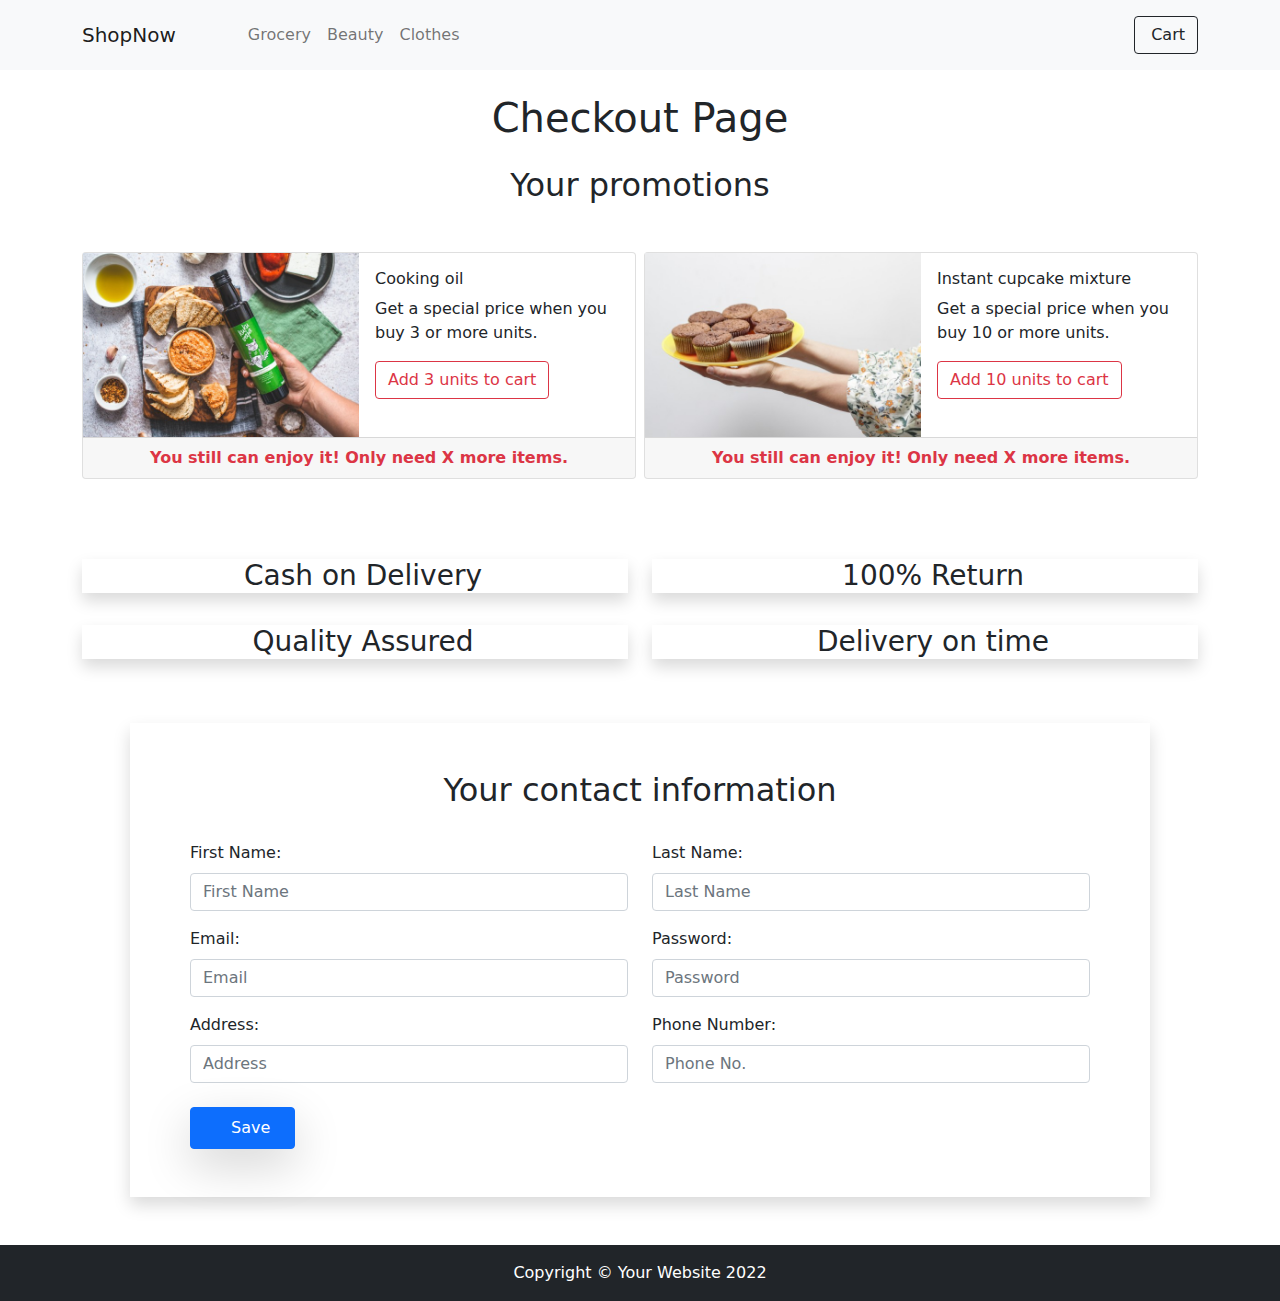
==== checkout.html @ 1c73ef86 ""Sprint Solution"" ====
<!DOCTYPE html>
<html lang="en">

<head>
	<meta charset="utf-8" />
	<meta name="viewport" content="width=device-width, initial-scale=1, shrink-to-fit=no" />
	<meta name="description" content="" />
	<meta name="author" content="" />
	<title>Checkout</title>

	<!-- Favicon-->
	<link rel="icon" type="image/x-icon" href="images/favicon.ico" />
	
	<!-- Bootstrap icons-->
	<link rel="stylesheet" href="https://use.fontawesome.com/releases/v5.8.1/css/all.css" 
	integrity="sha384-50oBUHEmvpQ+1lW4y57PTFmhCaXp0ML5d60M1M7uH2+nqUivzIebhndOJK28anvf" crossorigin="anonymous">
	
	<!-- Bootstrap CSS Customized & Purged-->
	<link href="css/styles.css" rel="stylesheet" >
</head>

<body onload="recoverCart()">
	
	<!-- Navigation-->
	<nav class="navbar py-3 py-lg-0 navbar-light bg-light navbar-expand-lg" id="navbar-example2">
		<div class="container d-flex">
			<a class="navbar-brand" onclick="javascript:goToNextPage();window.location='index.html'">ShopNow</a>
			<div class="d-flex flex-row order-lg-last align-items-center">
				<button type="button" class="navbar-toggler order-last collapsed" data-bs-toggle="collapse"
				data-bs-target="#navbar" aria-expanded="false" aria-controls="navbar">
					<span class="navbar-toggler-icon"></span>
				</button>
				<ul class="navbar-nav me-3 me-lg-0 d-flex flex-row align-items-center">
					<li class="dropdown search-dropdown nav-item py-lg-3">
						<a href="javascript:void(0)" class="btn btn-outline-dark flex-center" type="button" data-bs-toggle="modal"
						data-bs-target="#cartModal" onclick="open_modal()" data-bs-auto-close="outside">
							<i class="fas fa-shopping-cart me-1"></i> Cart <span class="badge bg-dark text-white ms-1 rounded-pill"	id="count_product">0</span>
						</a>
					</li>
				</ul>
			</div>
			<div id="navbar" class="navbar-collapse collapse">
				<ul class="navbar-nav me-auto mb-4 mb-lg-0 ms-lg-5">
					<li class="nav-item">
						<a class="nav-link" onclick="javascript:goToNextPage();window.location='index.html#grocery'"><i class="fas fa-shopping-basket"></i> Grocery</a>
					</li>
					<li class="nav-item">
						<a class="nav-link" onclick="javascript:goToNextPage();window.location='index.html#beauty'"><i class="fas fa-heart"></i> Beauty</a>
					</li>
					<li class="nav-item">
						<a class="nav-link" onclick="javascript:goToNextPage();window.location='index.html#clothes'"><i class="fas fa-tshirt"></i> Clothes</a>
					</li>
				</ul>
			</div>
		</div>
	</nav>
	<!-- Content -->
	<main class="container">
		<h1 class="text-center head m-4">Checkout Page</h1>
		<!-- Promos Last Call -->
		<div>
			<h2 class="text-center mb-5">Your promotions</h2>
			<div class="row row-cols-1 row-cols-md-2 justify-content-around g-2">
				<div class="col mb-5">
					<div class="card mb-3" >
  						<div class="row g-0">
    						<div class="col-lg-6">
      							<img src="images/oil-offer.jpg" class="img-fluid" alt="Oil offer">
    						</div>
    						<div class="col-lg-6">
      							<div class="card-body">
        							<h6 class="card-title">Cooking oil</h6>
									<p class="card-text">Get a special price when you buy 3 or more units.</p>
									<div class="text-center">			
										<button type="button" onclick="promoLastCall(1)" class="btn btn-outline-danger d-block" id="btnPromoOil">Add 3 units to cart</button>
									</div>
						    	</div>
    						</div>
							<div class="card-footer text-center fw-bold">
    					    	<span class="text-danger" id="txtPromoOil">You still can enjoy it! Only need X more items.</span>
      						</div>
  						</div>
					</div>
				</div>		
				<div class="col mb-5">
					<div class="card mb-3">
  						<div class="row g-0">
    						<div class="col-lg-6">
      							<img src="images/cupcake-offer.jpg" class="img-fluid" alt="Cupcake mixture offer">
    						</div>
							<div class="col-lg-6">
								<div class="card-body">
									<h6 class="card-title">Instant cupcake mixture</h6>
									<p class="text-dark">Get a special price when you buy 10 or more units.</p>
									<div class="text-center">			
										<button type="button" onclick="promoLastCall(3, unitsToPromo)" class="btn btn-outline-danger d-block" id="btnPromoCupcake">Add 10 units to cart</button>
									</div>
								</div>
							</div>
							<div class="card-footer text-center fw-bold">
    					    	<span class="text-danger " id="txtPromoCupcake">You still can enjoy it! Only need X more items.</span>
      						</div>
						</div>	
  					</div>
				</div>
			</div>
		</div>
		<!-- Services info -->
		<div class="row mr-0">
			<div class="col-sm-6">
				<h3 class="my-3 bord shadow text-center"><i class="fas fa-dollar-sign p-2"></i>Cash on Delivery</h3>
			</div>
			<div class="col-sm-6 ">
				<h3 class="my-3 bord shadow text-center"><i class="fas fa-arrows-alt-h p-2"></i>100% Return</h3>
			</div>
		</div>
		<div class="row mr-0">
			<div class="col-sm-6">
				<h3 class="my-3 bord shadow text-center"><i class="far fa-thumbs-up p-2"></i>Quality Assured</h3>
			</div>
			<div class="col-sm-6 ">
				<h3 class="my-3 bord shadow text-center"><i class="fas fa-stopwatch p-2"></i>Delivery on time</h3>
			</div>
		</div>
		<!-- Contact information form -->
		<form class="form" novalidate>
			<div class="row bord p-5 p-md-5 shadow m-0 m-md-5">
				<h2 class="text-center mb-3">Your contact information</h2>
				<div class="col-sm-6">
					<div class="mt-3">
						<label for="fName" class="form-label">First Name:</label>
						<input id="fName" class="form-control ml-3" type="text" placeholder="First Name" />
						<div id="errorName" class="invalid-feedback d-none">This field is required and must have, at least, 3 characters.
						</div>
					</div>
					<div class="mt-3 ">
						<label for="fEmail" class="form-label">Email:</label>
						<input id="fEmail" class="form-control ml-3" type="email" placeholder="Email" minlength="3" />
						<div id="errorEmail" class="invalid-feedback d-none">This field is required and must contain an '@' and have, at least, 3 characters.</div>
					</div>
					<div class="mt-3 ">
						<label for="fAddress" class="form-label">Address:</label>
						<input id="fAddress" class="form-control" type="text" placeholder="Address" minlength="3" />
						<div id="errorAddress" class="invalid-feedback d-none">This field is required and must have, at least, 3 characters.
						</div>
					</div>
				</div>
				<div class="col-sm-6">
					<div class="mt-3">
						<label for="fLastN" class="form-label">Last Name:</label>
						<input id="fLastN" class="form-control" type="text" placeholder="Last Name" minlength="3" />
						<div id="errorLastN" class="invalid-feedback d-none">This field is required and must have, at least, 3 characters.
						</div>
					</div>
					<div class="mt-3">
						<label for="fPassword" class="form-label">Password:</label>
						<input id="fPassword" class="form-control" title="(4-8 characters)" type="password" minlength="4" maxlength="8" placeholder="Password" autocomplete="off" />
						<div id="errorPassword" class="invalid-feedback d-none">Enter a correct password.</div>
					</div>
					<div class="mt-3">
						<label for="fPhone" class="form-label">Phone Number:</label>
						<input id="fPhone" class="form-control" type="number" placeholder="Phone No." />
						<div id="errorPhone" class="invalid-feedback d-none">Invalid phone number!! Must be 9 digits with no letters.</div>
					</div>
				</div>
				<div class="col-12 mt-4 final d-flex justify-content-between">
					<button id="btn" class="p-2 px-4 btn btn-primary shadow-lg" type="button" onclick="validate()">
						<i class="fas fa-cart-arrow-down p-2"></i>Save
					</button>
					<div class="d-flex">
						<h5 id="feedback" class="align-self-center text-success"></h5>
					</div>
				</div>
			</div>
		</form>
	</main>

	<!-- Footer-->
	<footer class="py-3 bg-dark">
		<div class="container">
			<p class="m-0 text-center text-white">Copyright &copy; Your Website 2022</p>
		</div>
	</footer>

	<!-- Cart modal -->
	<div class="modal fade" id="cartModal" tabindex="-1" aria-labelledby="exampleModalLabel" aria-hidden="true">
		<div class="modal-dialog modal-dialog-centered">
			<div class="modal-content">
				<div class="modal-header">
					<h5 class="modal-title" id="exampleModalLabel"><i class="fas fa-cart-arrow-down"></i> My Cart</h5>
					<button type="button" class="btn-close" data-bs-dismiss="modal" aria-label="Close"></button>
				</div>
				<div class="modal-body">
					<h3 class="text-center bill px-5">Shopping Cart</h3>
					<div id="cart-empty" class="d-block">
						<h6 class="text-center">
						<i class="far fa-frown"></i>
						Your cart is empty. </h6>
						<div class="text-center">Please go to shopping page and select your favorite products.<br>
							<button class="btn btn-primary m-3" data-bs-dismiss="modal" onclick="javascript:goToNextPage();window.location='index.html#categories'" aria-label="Close">Go shopping</button>
						</div>	
					</div>	
					<div id="cart-full" class="d-none">	 
						<table class="table h-100">
							<thead>
								<tr>
									<th scope="col">Product</th>
									<th scope="col">Price</th>
									<th scope="col">Qty.</th>
									<th scope="col p-x0"></th>
									<th scope="col">Total <small>(with discount)</small></th>
								</tr>
							</thead>
							<tbody id="cart_list">
							</tbody>
						</table>
						<div class="text-center fs-3">
							Total: $<span id="total_price">100</span>
						</div>
						<div class="text-center">
							<button class="btn btn-primary m-3" data-bs-dismiss="modal" onclick="javascript:goToNextPage();window.location='index.html#categories'" aria-label="Close">Continue shopping</button>
							<button data-bs-dismiss="modal" class="btn btn-primary m-3">Checkout</button>
						</div>
					</div>
				</div>
			</div>
		</div>
	</div>

	<!-- Bootstrap core JS-->
	<script src="https://cdn.jsdelivr.net/npm/bootstrap@5.0.2/dist/js/bootstrap.bundle.min.js"
		integrity="sha384-MrcW6ZMFYlzcLA8Nl+NtUVF0sA7MsXsP1UyJoMp4YLEuNSfAP+JcXn/tWtIaxVXM"
		crossorigin="anonymous"></script>

	<!-- Core theme JS-->
	<script src="js/products.js"></script>
	<script src="js/shop.js"></script> 
	<script src="js/checkout.js"></script>

</body>
</html>
---- css/styles.css ----
@charset "UTF-8";
/*!
* Start Bootstrap - Shop Homepage v5.0.4 (https://startbootstrap.com/template/shop-homepage)
* Copyright 2013-2021 Start Bootstrap
* Licensed under MIT (https://github.com/StartBootstrap/startbootstrap-shop-homepage/blob/master/LICENSE)
*/
/*!
 * Bootstrap v5.1.3 (https://getbootstrap.com/)
 * Copyright 2011-2021 The Bootstrap Authors
 * Copyright 2011-2021 Twitter, Inc.
 * Licensed under MIT (https://github.com/twbs/bootstrap/blob/main/LICENSE)
 */
:root {
  --bs-blue: #0d6efd;
  --bs-indigo: #6610f2;
  --bs-purple: #6f42c1;
  --bs-pink: #d63384;
  --bs-red: #dc3545;
  --bs-orange: #fd7e14;
  --bs-yellow: #ffc107;
  --bs-green: #198754;
  --bs-teal: #20c997;
  --bs-cyan: #0dcaf0;
  --bs-white: #fff;
  --bs-gray: #6c757d;
  --bs-gray-dark: #343a40;
  --bs-gray-100: #f8f9fa;
  --bs-gray-200: #e9ecef;
  --bs-gray-300: #dee2e6;
  --bs-gray-400: #ced4da;
  --bs-gray-500: #adb5bd;
  --bs-gray-600: #6c757d;
  --bs-gray-700: #495057;
  --bs-gray-800: #343a40;
  --bs-gray-900: #212529;
  --bs-primary: #0d6efd;
  --bs-secondary: #6c757d;
  --bs-success: #198754;
  --bs-info: #0dcaf0;
  --bs-warning: #ffc107;
  --bs-danger: #dc3545;
  --bs-light: #f8f9fa;
  --bs-dark: #212529;
  --bs-primary-rgb: 13, 110, 253;
  --bs-secondary-rgb: 108, 117, 125;
  --bs-success-rgb: 25, 135, 84;
  --bs-info-rgb: 13, 202, 240;
  --bs-warning-rgb: 255, 193, 7;
  --bs-danger-rgb: 220, 53, 69;
  --bs-light-rgb: 248, 249, 250;
  --bs-dark-rgb: 33, 37, 41;
  --bs-white-rgb: 255, 255, 255;
  --bs-black-rgb: 0, 0, 0;
  --bs-body-color-rgb: 33, 37, 41;
  --bs-body-bg-rgb: 255, 255, 255;
  --bs-font-sans-serif: system-ui, -apple-system, "Segoe UI", Roboto, "Helvetica Neue", Arial, "Noto Sans", "Liberation Sans", sans-serif, "Apple Color Emoji", "Segoe UI Emoji", "Segoe UI Symbol", "Noto Color Emoji";
  --bs-font-monospace: SFMono-Regular, Menlo, Monaco, Consolas, "Liberation Mono", "Courier New", monospace;
  --bs-gradient: linear-gradient(180deg, rgba(255, 255, 255, 0.15), rgba(255, 255, 255, 0));
  --bs-body-font-family: var(--bs-font-sans-serif);
  --bs-body-font-size: 1rem;
  --bs-body-font-weight: 400;
  --bs-body-line-height: 1.5;
  --bs-body-color: #212529;
  --bs-body-bg: #fff;
}

*,
*::before,
*::after {
  box-sizing: border-box;
}

@media (prefers-reduced-motion: no-preference) {
  :root {
    scroll-behavior: smooth;
  }
}

body {
  margin: 0;
  font-family: var(--bs-body-font-family);
  font-size: var(--bs-body-font-size);
  font-weight: var(--bs-body-font-weight);
  line-height: var(--bs-body-line-height);
  color: var(--bs-body-color);
  text-align: var(--bs-body-text-align);
  background-color: var(--bs-body-bg);
  -webkit-text-size-adjust: 100%;
  -webkit-tap-highlight-color: rgba(0, 0, 0, 0);
}

h6, .h6, h5, .h5, h4, .h4, h3, .h3, h2, .h2, h1, .h1 {
  margin-top: 0;
  margin-bottom: 0.5rem;
  font-weight: 500;
  line-height: 1.2;
}

h1, .h1 {
  font-size: calc(1.375rem + 1.5vw);
}
@media (min-width: 1200px) {
  h1, .h1 {
    font-size: 2.5rem;
  }
}

h2, .h2 {
  font-size: calc(1.325rem + 0.9vw);
}
@media (min-width: 1200px) {
  h2, .h2 {
    font-size: 2rem;
  }
}

h3, .h3 {
  font-size: calc(1.3rem + 0.6vw);
}
@media (min-width: 1200px) {
  h3, .h3 {
    font-size: 1.75rem;
  }
}

h4, .h4 {
  font-size: calc(1rem + 0.4vw);
}
@media (min-width: 1200px) {
  h4, .h4 {
    font-size: 1.5rem;
  }
}

h5, .h5 {
  font-size: 1.1rem;
}

@media (min-width: 1200px) {
  h5, .h5 {
    font-size: 1.25rem;
  }
}

h6, .h6 {
  font-size: 1rem;
}

p {
  margin-top: 0;
  margin-bottom: 1rem;
}

address {
  margin-bottom: 1rem;
  font-style: normal;
  line-height: inherit;
}


ul {
  padding-left: 2rem;
}


ul {
  margin-top: 0;
  margin-bottom: 1rem;
}


ul ul {
  margin-bottom: 0;
}

b {
  font-weight: bolder;
}

small, .small {
  font-size: 0.875em;
}

a {
  color: #0d6efd;
  text-decoration: underline;
}
a:hover {
  color: #0a58ca;
}

a:not([href]):not([class]), a:not([href]):not([class]):hover {
  color: inherit;
  text-decoration: none;
}


code {
  font-family: var(--bs-font-monospace);
  font-size: 1em;
  direction: ltr /* rtl:ignore */;
  unicode-bidi: bidi-override;
}

code {
  font-size: 0.875em;
  color: #d63384;
  word-wrap: break-word;
}
a > code {
  color: inherit;
}

img {
  vertical-align: middle;
}

table {
  caption-side: bottom;
  border-collapse: collapse;
}

th {
  text-align: inherit;
  text-align: -webkit-match-parent;
}

thead,
tbody,
tr,
td,
th {
  border-color: inherit;
  border-style: solid;
  border-width: 0;
}

label {
  display: inline-block;
}

button {
  border-radius: 0;
}

button:focus:not(:focus-visible) {
  outline: 0;
}

input,
button,
select {
  margin: 0;
  font-family: inherit;
  font-size: inherit;
  line-height: inherit;
}

button,
select {
  text-transform: none;
}

select {
  word-wrap: normal;
}
select:disabled {
  opacity: 1;
}

button,
[type=button] {
  -webkit-appearance: button;
}
button:not(:disabled),
[type=button]:not(:disabled) {
  cursor: pointer;
}

::-moz-focus-inner {
  padding: 0;
  border-style: none;
}

::-webkit-datetime-edit-fields-wrapper,
::-webkit-datetime-edit-text,
::-webkit-datetime-edit-minute,
::-webkit-datetime-edit-hour-field,
::-webkit-datetime-edit-day-field,
::-webkit-datetime-edit-month-field,
::-webkit-datetime-edit-year-field {
  padding: 0;
}

::-webkit-inner-spin-button {
  height: auto;
}

/* rtl:raw:
[type="tel"],
[type="url"],
[type="email"],
[type="number"] {
  direction: ltr;
}
*/
::-webkit-search-decoration {
  -webkit-appearance: none;
}

::-webkit-color-swatch-wrapper {
  padding: 0;
}

::-webkit-file-upload-button {
  font: inherit;
}

::file-selector-button {
  font: inherit;
}

::-webkit-file-upload-button {
  font: inherit;
  -webkit-appearance: button;
}

.lead {
  font-size: 1.25rem;
  font-weight: 300;
}

.display-3 {
  font-size: calc(1.2rem + 1.5vw);
  font-weight: 300;
  line-height: 1.2;
}

@media (min-width: 576px) {
  .display-3 {
    font-size: calc(1.5rem + 1.8vw);
  }
}

@media (min-width: 1200px) {
  .display-3 {
    font-size: 4rem;
  }
}

.display-4 {
  font-size: calc(1rem + 1.5vw);
  font-weight: 300;
  line-height: 1;
}

@media (min-width: 576px) {
  .display-4 {
    font-size: calc(1.475rem + 2vw);
  }
}

@media (min-width: 1200px) {
  .display-4 {
    font-size: 3.5rem;
  }
}

.img-fluid {
  max-width: 100%;
  height: auto;
}

.container {
  width: 100%;
  padding-right: var(--bs-gutter-x, 0.75rem);
  padding-left: var(--bs-gutter-x, 0.75rem);
  margin-right: auto;
  margin-left: auto;
}

@media (min-width: 576px) {
   .container {
    max-width: 540px;
  }
}
@media (min-width: 768px) {
   .container {
    max-width: 720px;
  }
}
@media (min-width: 992px) {
   .container {
    max-width: 960px;
  }
}
@media (min-width: 1200px) {
   .container {
    max-width: 1140px;
  }
}
@media (min-width: 1400px) {
   .container {
    max-width: 1320px;
  }
}
.row {
  --bs-gutter-x: 1.5rem;
  --bs-gutter-y: 0;
  display: flex;
  flex-wrap: wrap;
  margin-top: calc(-1 * var(--bs-gutter-y));
  margin-right: calc(-0.5 * var(--bs-gutter-x));
  margin-left: calc(-0.5 * var(--bs-gutter-x));
}
.row > * {
  flex-shrink: 0;
  width: 100%;
  max-width: 100%;
  padding-right: calc(var(--bs-gutter-x) * 0.5);
  padding-left: calc(var(--bs-gutter-x) * 0.5);
  margin-top: var(--bs-gutter-y);
}

.col {
  flex: 1 0 0%;
}

.row-cols-1 > * {
  flex: 0 0 auto;
  width: 100%;
}

.row-cols-2 > * {
  flex: 0 0 auto;
  width: 50%;
}

.row-cols-5 > * {
  flex: 0 0 auto;
  width: 20%;
}

.row-cols-md-5 > * {
    flex: 0 0 auto;
    width: 20%;
}

.col-12 {
  flex: 0 0 auto;
  width: 100%;
}

.g-0 {
  --bs-gutter-x: 0;
}

.g-0 {
  --bs-gutter-y: 0;
}

.g-2 {
  --bs-gutter-x: 0.5rem;
}

.g-2 {
  --bs-gutter-y: 0.5rem;
}

.gx-4 {
  --bs-gutter-x: 1.5rem;
}

@media (min-width: 576px) {

  .col-sm-6 {
    flex: 0 0 auto;
    width: 50%;
  }
}
@media (min-width: 768px) {

  .row-cols-md-2 > * {
    flex: 0 0 auto;
    width: 50%;
  }

  .row-cols-md-3 > * {
    flex: 0 0 auto;
    width: 33.3333333333%;
  }
}
@media (min-width: 992px) {

  .col-lg-6 {
    flex: 0 0 auto;
    width: 50%;
  }

  
.gx-lg-5 {
    --bs-gutter-x: 3rem;
  }
}
@media (min-width: 1200px) {

  .row-cols-xl-4 > * {
    flex: 0 0 auto;
    width: 25%;
  }
}
.table {
  --bs-table-bg: transparent;
  --bs-table-accent-bg: transparent;
  --bs-table-striped-color: #212529;
  --bs-table-striped-bg: rgba(0, 0, 0, 0.05);
  --bs-table-active-color: #212529;
  --bs-table-active-bg: rgba(0, 0, 0, 0.1);
  --bs-table-hover-color: #212529;
  --bs-table-hover-bg: rgba(0, 0, 0, 0.075);
  width: 100%;
  margin-bottom: 1rem;
  color: #212529;
  vertical-align: top;
  border-color: #dee2e6;
}
.table > :not(caption) > * > * {
  padding: 0.5rem 0.5rem;
  background-color: var(--bs-table-bg);
  border-bottom-width: 1px;
  box-shadow: inset 0 0 0 9999px var(--bs-table-accent-bg);
}
.table > tbody {
  vertical-align: inherit;
}
.table > thead {
  vertical-align: bottom;
}
.table > :not(:first-child) {
  border-top: 2px solid currentColor;
}
.form-label {
  margin-bottom: 0.5rem;
}

.form-control {
  display: block;
  width: 100%;
  padding: 0.375rem 0.75rem;
  font-size: 1rem;
  font-weight: 400;
  line-height: 1.5;
  color: #212529;
  background-color: #fff;
  background-clip: padding-box;
  border: 1px solid #ced4da;
  -webkit-appearance: none;
     -moz-appearance: none;
          appearance: none;
  border-radius: 0.25rem;
  transition: border-color 0.15s ease-in-out, box-shadow 0.15s ease-in-out;
}
@media (prefers-reduced-motion: reduce) {
  .form-control {
    transition: none;
  }
}
.form-control[type=file] {
  overflow: hidden;
}
.form-control[type=file]:not(:disabled):not([readonly]) {
  cursor: pointer;
}
.form-control:focus {
  color: #212529;
  background-color: #fff;
  border-color: #86b7fe;
  outline: 0;
  box-shadow: 0 0 0 0.25rem rgba(13, 110, 253, 0.25);
}
.form-control::-webkit-date-and-time-value {
  height: 1.5em;
}
.form-control::-moz-placeholder {
  color: #6c757d;
  opacity: 1;
}
.form-control:-ms-input-placeholder {
  color: #6c757d;
  opacity: 1;
}
.form-control::placeholder {
  color: #6c757d;
  opacity: 1;
}
.form-control:disabled {
  background-color: #e9ecef;
  opacity: 1;
}
.form-control::-webkit-file-upload-button {
  padding: 0.375rem 0.75rem;
  margin: -0.375rem -0.75rem;
  -webkit-margin-end: 0.75rem;
          margin-inline-end: 0.75rem;
  color: #212529;
  background-color: #e9ecef;
  pointer-events: none;
  border-color: inherit;
  border-style: solid;
  border-width: 0;
  border-inline-end-width: 1px;
  border-radius: 0;
  -webkit-transition: color 0.15s ease-in-out, background-color 0.15s ease-in-out, border-color 0.15s ease-in-out, box-shadow 0.15s ease-in-out;
  transition: color 0.15s ease-in-out, background-color 0.15s ease-in-out, border-color 0.15s ease-in-out, box-shadow 0.15s ease-in-out;
}
.form-control::file-selector-button {
  padding: 0.375rem 0.75rem;
  margin: -0.375rem -0.75rem;
  -webkit-margin-end: 0.75rem;
          margin-inline-end: 0.75rem;
  color: #212529;
  background-color: #e9ecef;
  pointer-events: none;
  border-color: inherit;
  border-style: solid;
  border-width: 0;
  border-inline-end-width: 1px;
  border-radius: 0;
  transition: color 0.15s ease-in-out, background-color 0.15s ease-in-out, border-color 0.15s ease-in-out, box-shadow 0.15s ease-in-out;
}
@media (prefers-reduced-motion: reduce) {
  .form-control::-webkit-file-upload-button {
    -webkit-transition: none;
    transition: none;
  }
  .form-control::file-selector-button {
    transition: none;
  }
}
.form-control:hover:not(:disabled):not([readonly])::-webkit-file-upload-button {
  background-color: #dde0e3;
}
.form-control:hover:not(:disabled):not([readonly])::file-selector-button {
  background-color: #dde0e3;
}
.form-control::-webkit-file-upload-button {
  padding: 0.375rem 0.75rem;
  margin: -0.375rem -0.75rem;
  -webkit-margin-end: 0.75rem;
          margin-inline-end: 0.75rem;
  color: #212529;
  background-color: #e9ecef;
  pointer-events: none;
  border-color: inherit;
  border-style: solid;
  border-width: 0;
  border-inline-end-width: 1px;
  border-radius: 0;
  -webkit-transition: color 0.15s ease-in-out, background-color 0.15s ease-in-out, border-color 0.15s ease-in-out, box-shadow 0.15s ease-in-out;
  transition: color 0.15s ease-in-out, background-color 0.15s ease-in-out, border-color 0.15s ease-in-out, box-shadow 0.15s ease-in-out;
}
@media (prefers-reduced-motion: reduce) {
  .form-control::-webkit-file-upload-button {
    -webkit-transition: none;
    transition: none;
  }
}
.form-control:hover:not(:disabled):not([readonly])::-webkit-file-upload-button {
  background-color: #dde0e3;
}

 .form-control.is-valid {
  border-color: #198754;
  padding-right: calc(1.5em + 0.75rem);
  background-image: url("data:image/svg+xml,%3csvg xmlns='http://www.w3.org/2000/svg' viewBox='0 0 8 8'%3e%3cpath fill='%23198754' d='M2.3 6.73L.6 4.53c-.4-1.04.46-1.4 1.1-.8l1.1 1.4 3.4-3.8c.6-.63 1.6-.27 1.2.7l-4 4.6c-.43.5-.8.4-1.1.1z'/%3e%3c/svg%3e");
  background-repeat: no-repeat;
  background-position: right calc(0.375em + 0.1875rem) center;
  background-size: calc(0.75em + 0.375rem) calc(0.75em + 0.375rem);
}
 .form-control.is-valid:focus {
  border-color: #198754;
  box-shadow: 0 0 0 0.25rem rgba(25, 135, 84, 0.25);
}

.invalid-feedback {
  display: none;
  width: 100%;
  margin-top: 0.25rem;
  font-size: 0.875em;
  color: #dc3545;
}


.is-invalid ~ .invalid-feedback {
  display: block;
}

 .form-control.is-invalid {
  border-color: #dc3545;
  padding-right: calc(1.5em + 0.75rem);
  background-image: url("data:image/svg+xml,%3csvg xmlns='http://www.w3.org/2000/svg' viewBox='0 0 12 12' width='12' height='12' fill='none' stroke='%23dc3545'%3e%3ccircle cx='6' cy='6' r='4.5'/%3e%3cpath stroke-linejoin='round' d='M5.8 3.6h.4L6 6.5z'/%3e%3ccircle cx='6' cy='8.2' r='.6' fill='%23dc3545' stroke='none'/%3e%3c/svg%3e");
  background-repeat: no-repeat;
  background-position: right calc(0.375em + 0.1875rem) center;
  background-size: calc(0.75em + 0.375rem) calc(0.75em + 0.375rem);
}
 .form-control.is-invalid:focus {
  border-color: #dc3545;
  box-shadow: 0 0 0 0.25rem rgba(220, 53, 69, 0.25);
}

.btn {
  display: inline-block;
  font-weight: 400;
  line-height: 1.5;
  color: #212529;
  text-align: center;
  text-decoration: none;
  vertical-align: middle;
  cursor: pointer;
  -webkit-user-select: none;
     -moz-user-select: none;
      -ms-user-select: none;
          user-select: none;
  background-color: transparent;
  border: 1px solid transparent;
  padding: 0.375rem 0.75rem;
  font-size: 1rem;
  border-radius: 0.25rem;
  transition: color 0.15s ease-in-out, background-color 0.15s ease-in-out, border-color 0.15s ease-in-out, box-shadow 0.15s ease-in-out;
}
@media (prefers-reduced-motion: reduce) {
  .btn {
    transition: none;
  }
}
.btn:hover {
  color: #212529;
}
 .btn:focus {
  outline: 0;
  box-shadow: 0 0 0 0.25rem rgba(13, 110, 253, 0.25);
}
.btn:disabled {
  pointer-events: none;
  opacity: 0.65;
}

.btn-primary {
  color: #fff;
  background-color: #0d6efd;
  border-color: #0d6efd;
}
.btn-primary:hover {
  color: #fff;
  background-color: #0b5ed7;
  border-color: #0a58ca;
}
 .btn-primary:focus {
  color: #fff;
  background-color: #0b5ed7;
  border-color: #0a58ca;
  box-shadow: 0 0 0 0.25rem rgba(49, 132, 253, 0.5);
}
 .btn-primary:active, .btn-primary.active {
  color: #fff;
  background-color: #0a58ca;
  border-color: #0a53be;
}
 .btn-primary:active:focus, .btn-primary.active:focus {
  box-shadow: 0 0 0 0.25rem rgba(49, 132, 253, 0.5);
}
.btn-primary:disabled {
  color: #fff;
  background-color: #0d6efd;
  border-color: #0d6efd;
}

.btn-outline-secondary {
  color: #6c757d;
  border-color: #6c757d;
}
.btn-outline-secondary:hover {
  color: #fff;
  background-color: #6c757d;
  border-color: #6c757d;
}
 .btn-outline-secondary:focus {
  box-shadow: 0 0 0 0.25rem rgba(108, 117, 125, 0.5);
}
 .btn-outline-secondary:active, .btn-outline-secondary.active {
  color: #fff;
  background-color: #6c757d;
  border-color: #6c757d;
}
 .btn-outline-secondary:active:focus, .btn-outline-secondary.active:focus {
  box-shadow: 0 0 0 0.25rem rgba(108, 117, 125, 0.5);
}
.btn-outline-secondary:disabled {
  color: #6c757d;
  background-color: transparent;
}

.btn-outline-danger {
  color: #dc3545;
  border-color: #dc3545;
}
.btn-outline-danger:hover {
  color: #fff;
  background-color: #dc3545;
  border-color: #dc3545;
}
 .btn-outline-danger:focus {
  box-shadow: 0 0 0 0.25rem rgba(220, 53, 69, 0.5);
}
 .btn-outline-danger:active, .btn-outline-danger.active {
  color: #fff;
  background-color: #dc3545;
  border-color: #dc3545;
}
 .btn-outline-danger:active:focus, .btn-outline-danger.active:focus {
  box-shadow: 0 0 0 0.25rem rgba(220, 53, 69, 0.5);
}
.btn-outline-danger:disabled {
  color: #dc3545;
  background-color: transparent;
}

.btn-outline-dark {
  color: #212529;
  border-color: #212529;
}
.btn-outline-dark:hover {
  color: #fff;
  background-color: #212529;
  border-color: #212529;
}
 .btn-outline-dark:focus {
  box-shadow: 0 0 0 0.25rem rgba(33, 37, 41, 0.5);
}
 .btn-outline-dark:active, .btn-outline-dark.active {
  color: #fff;
  background-color: #212529;
  border-color: #212529;
}
 .btn-outline-dark:active:focus, .btn-outline-dark.active:focus {
  box-shadow: 0 0 0 0.25rem rgba(33, 37, 41, 0.5);
}
.btn-outline-dark:disabled {
  color: #212529;
  background-color: transparent;
}

.fade {
  transition: opacity 0.15s linear;
}
@media (prefers-reduced-motion: reduce) {
  .fade {
    transition: none;
  }
}
.fade:not(.show) {
  opacity: 0;
}

.collapse:not(.show) {
  display: none;
}


.dropdown {
  position: relative;
}

.nav {
  display: flex;
  flex-wrap: wrap;
  padding-left: 0;
  margin-bottom: 0;
  list-style: none;
}

.nav-link {
  display: block;
  padding: 0.5rem 1rem;
  color: #0d6efd;
  text-decoration: none;
  transition: color 0.15s ease-in-out, background-color 0.15s ease-in-out, border-color 0.15s ease-in-out;
}
@media (prefers-reduced-motion: reduce) {
  .nav-link {
    transition: none;
  }
}
.nav-link:hover, .nav-link:focus {
  color: #0a58ca;
}

.navbar {
  position: relative;
  display: flex;
  flex-wrap: wrap;
  align-items: center;
  justify-content: space-between;
  padding-top: 0.5rem;
  padding-bottom: 0.5rem;
}
.navbar > .container {
  display: flex;
  flex-wrap: inherit;
  align-items: center;
  justify-content: space-between;
}
.navbar-brand {
  padding-top: 0.3125rem;
  padding-bottom: 0.3125rem;
  margin-right: 1rem;
  font-size: 1.25rem;
  text-decoration: none;
  white-space: nowrap;
}
.navbar-nav {
  display: flex;
  flex-direction: column;
  padding-left: 0;
  margin-bottom: 0;
  list-style: none;
}
.navbar-nav .nav-link {
  padding-right: 0;
  padding-left: 0;
}

.navbar-collapse {
  flex-basis: 100%;
  flex-grow: 1;
  align-items: center;
}

.navbar-toggler {
  padding: 0.25rem 0.75rem;
  font-size: 1.25rem;
  line-height: 1;
  background-color: transparent;
  border: 1px solid transparent;
  border-radius: 0.25rem;
  transition: box-shadow 0.15s ease-in-out;
}
@media (prefers-reduced-motion: reduce) {
  .navbar-toggler {
    transition: none;
  }
}
.navbar-toggler:hover {
  text-decoration: none;
}
.navbar-toggler:focus {
  text-decoration: none;
  outline: 0;
  box-shadow: 0 0 0 0.25rem;
}

.navbar-toggler-icon {
  display: inline-block;
  width: 1.5em;
  height: 1.5em;
  vertical-align: middle;
  background-repeat: no-repeat;
  background-position: center;
  background-size: 100%;
}
@media (min-width: 992px) {
  .navbar-expand-lg {
    flex-wrap: nowrap;
    justify-content: flex-start;
  }
  .navbar-expand-lg .navbar-nav {
    flex-direction: row;
  }
  .navbar-expand-lg .navbar-nav .nav-link {
    padding-right: 0.5rem;
    padding-left: 0.5rem;
  }
  .navbar-expand-lg .navbar-collapse {
    display: flex !important;
    flex-basis: auto;
  }
  .navbar-expand-lg .navbar-toggler {
    display: none;
  }
}

.navbar-light .navbar-brand {
  color: rgba(0, 0, 0, 0.9);
}
.navbar-light .navbar-brand:hover, .navbar-light .navbar-brand:focus {
  color: rgba(0, 0, 0, 0.9);
}
.navbar-light .navbar-nav .nav-link {
  color: rgba(0, 0, 0, 0.55);
}
.navbar-light .navbar-nav .nav-link:hover, .navbar-light .navbar-nav .nav-link:focus {
  color: rgba(0, 0, 0, 0.7);
}

.navbar-light .navbar-nav .nav-link.active {
  color: rgba(0, 0, 0, 0.9);
}
.navbar-light .navbar-toggler {
  color: rgba(0, 0, 0, 0.55);
  border-color: rgba(0, 0, 0, 0.1);
}
.navbar-light .navbar-toggler-icon {
  background-image: url("data:image/svg+xml,%3csvg xmlns='http://www.w3.org/2000/svg' viewBox='0 0 30 30'%3e%3cpath stroke='rgba%280, 0, 0, 0.55%29' stroke-linecap='round' stroke-miterlimit='10' stroke-width='2' d='M4 7h22M4 15h22M4 23h22'/%3e%3c/svg%3e");
}

.card {
  position: relative;
  display: flex;
  flex-direction: column;
  min-width: 0;
  word-wrap: break-word;
  background-color: #fff;
  background-clip: border-box;
  border: 1px solid rgba(0, 0, 0, 0.125);
  border-radius: 0.25rem;
}

.card-body {
  flex: 1 1 auto;
  padding: 1rem 1rem;
}

.card-title {
  margin-bottom: 0.5rem;
}

.card-text:last-child {
  margin-bottom: 0;
}

.card-footer {
  padding: 0.5rem 1rem;
  background-color: rgba(0, 0, 0, 0.03);
  border-top: 1px solid rgba(0, 0, 0, 0.125);
}
.card-footer:last-child {
  border-radius: 0 0 calc(0.25rem - 1px) calc(0.25rem - 1px);
}

.card-img-overlay {
  position: absolute;
  top: 0;
  right: 0;
  bottom: 0;
  left: 0;
  padding: 1rem;
  border-radius: calc(0.25rem - 1px);
}

.card-img,
.card-img-top {
  width: 100%;
}

.card-img,
.card-img-top {
  border-top-left-radius: calc(0.25rem - 1px);
  border-top-right-radius: calc(0.25rem - 1px);
}

.card-img {
  border-bottom-right-radius: calc(0.25rem - 1px);
  border-bottom-left-radius: calc(0.25rem - 1px);
}

.badge {
  display: inline-block;
  padding: 0.35em 0.65em;
  font-size: 0.75em;
  font-weight: 700;
  line-height: 1;
  color: #fff;
  text-align: center;
  white-space: nowrap;
  vertical-align: baseline;
  border-radius: 0.25rem;
}
.badge:empty {
  display: none;
}

.btn .badge {
  position: relative;
  top: -1px;
}

@-webkit-keyframes progress-bar-stripes {
  0% {
    background-position-x: 1rem;
  }
}

@keyframes progress-bar-stripes {
  0% {
    background-position-x: 1rem;
  }
}

.btn-close {
  box-sizing: content-box;
  width: 1em;
  height: 1em;
  padding: 0.25em 0.25em;
  color: #000;
  background: transparent url("data:image/svg+xml,%3csvg xmlns='http://www.w3.org/2000/svg' viewBox='0 0 16 16' fill='%23000'%3e%3cpath d='M.293.293a1 1 0 011.414 0L8 6.586 14.293.293a1 1 0 111.414 1.414L9.414 8l6.293 6.293a1 1 0 01-1.414 1.414L8 9.414l-6.293 6.293a1 1 0 01-1.414-1.414L6.586 8 .293 1.707a1 1 0 010-1.414z'/%3e%3c/svg%3e") center/1em auto no-repeat;
  border: 0;
  border-radius: 0.25rem;
  opacity: 0.5;
}
.btn-close:hover {
  color: #000;
  text-decoration: none;
  opacity: 0.75;
}
.btn-close:focus {
  outline: 0;
  box-shadow: 0 0 0 0.25rem rgba(13, 110, 253, 0.25);
  opacity: 1;
}
.btn-close:disabled {
  pointer-events: none;
  -webkit-user-select: none;
     -moz-user-select: none;
      -ms-user-select: none;
          user-select: none;
  opacity: 0.25;
}

.modal {
  position: fixed;
  top: 0;
  left: 0;
  z-index: 1055;
  display: none;
  width: 100%;
  height: 100%;
  overflow-x: hidden;
  overflow-y: auto;
  outline: 0;
}

.modal-dialog {
  position: relative;
  width: auto;
  margin: 0.5rem;
  pointer-events: none;
}
.modal.fade .modal-dialog {
  transition: transform 0.3s ease-out;
  transform: translate(0, -50px);
}
@media (prefers-reduced-motion: reduce) {
  .modal.fade .modal-dialog {
    transition: none;
  }
}
.modal.show .modal-dialog {
  transform: none;
}
.modal.modal-static .modal-dialog {
  transform: scale(1.02);
}

.modal-dialog-scrollable {
  height: calc(100% - 1rem);
}
.modal-dialog-scrollable .modal-content {
  max-height: 100%;
  overflow: hidden;
}
.modal-dialog-scrollable .modal-body {
  overflow-y: auto;
}

.modal-dialog-centered {
  display: flex;
  align-items: center;
  min-height: calc(100% - 1rem);
}

.modal-content {
  position: relative;
  display: flex;
  flex-direction: column;
  width: 100%;
  pointer-events: auto;
  background-color: #fff;
  background-clip: padding-box;
  border: 1px solid rgba(0, 0, 0, 0.2);
  border-radius: 0.3rem;
  outline: 0;
}

.modal-backdrop {
  position: fixed;
  top: 0;
  left: 0;
  z-index: 1050;
  width: 100vw;
  height: 100vh;
  background-color: #000;
}
.modal-backdrop.fade {
  opacity: 0;
}
.modal-backdrop.show {
  opacity: 0.5;
}

.modal-header {
  display: flex;
  flex-shrink: 0;
  align-items: center;
  justify-content: space-between;
  padding: 1rem 1rem;
  border-bottom: 1px solid #dee2e6;
  border-top-left-radius: calc(0.3rem - 1px);
  border-top-right-radius: calc(0.3rem - 1px);
}
.modal-header .btn-close {
  padding: 0.5rem 0.5rem;
  margin: -0.5rem -0.5rem -0.5rem auto;
}

.modal-title {
  margin-bottom: 0;
  line-height: 1.5;
}

.modal-body {
  position: relative;
  flex: 1 1 auto;
  padding: 1rem;
}

.modal-footer {
  display: flex;
  flex-wrap: wrap;
  flex-shrink: 0;
  align-items: center;
  justify-content: flex-end;
  padding: 0.75rem;
  border-top: 1px solid #dee2e6;
  border-bottom-right-radius: calc(0.3rem - 1px);
  border-bottom-left-radius: calc(0.3rem - 1px);
}
.modal-footer > * {
  margin: 0.25rem;
}

@media (min-width: 576px) {
  .modal-dialog {
    max-width: 500px;
    margin: 1.75rem auto;
  }

  .modal-dialog-scrollable {
    height: calc(100% - 3.5rem);
  }

  .modal-dialog-centered {
    min-height: calc(100% - 3.5rem);
  }

  .modal-sm {
    max-width: 300px;
  }
}
@media (min-width: 992px) {
  .modal-lg,
.modal-xl {
    max-width: 800px;
  }
}
@media (min-width: 1200px) {
  .modal-xl {
    max-width: 1140px;
  }
}
.modal-fullscreen {
  width: 100vw;
  max-width: none;
  height: 100%;
  margin: 0;
}
.modal-fullscreen .modal-content {
  height: 100%;
  border: 0;
  border-radius: 0;
}
.modal-fullscreen .modal-header {
  border-radius: 0;
}
.modal-fullscreen .modal-body {
  overflow-y: auto;
}
.modal-fullscreen .modal-footer {
  border-radius: 0;
}

@media (max-width: 575.98px) {
  .modal-fullscreen-sm-down {
    width: 100vw;
    max-width: none;
    height: 100%;
    margin: 0;
  }
  .modal-fullscreen-sm-down .modal-content {
    height: 100%;
    border: 0;
    border-radius: 0;
  }
  .modal-fullscreen-sm-down .modal-header {
    border-radius: 0;
  }
  .modal-fullscreen-sm-down .modal-body {
    overflow-y: auto;
  }
  .modal-fullscreen-sm-down .modal-footer {
    border-radius: 0;
  }
}
@media (max-width: 767.98px) {
  .modal-fullscreen-md-down {
    width: 100vw;
    max-width: none;
    height: 100%;
    margin: 0;
  }
  .modal-fullscreen-md-down .modal-content {
    height: 100%;
    border: 0;
    border-radius: 0;
  }
  .modal-fullscreen-md-down .modal-header {
    border-radius: 0;
  }
  .modal-fullscreen-md-down .modal-body {
    overflow-y: auto;
  }
  .modal-fullscreen-md-down .modal-footer {
    border-radius: 0;
  }
}
@media (max-width: 991.98px) {
  .modal-fullscreen-lg-down {
    width: 100vw;
    max-width: none;
    height: 100%;
    margin: 0;
  }
  .modal-fullscreen-lg-down .modal-content {
    height: 100%;
    border: 0;
    border-radius: 0;
  }
  .modal-fullscreen-lg-down .modal-header {
    border-radius: 0;
  }
  .modal-fullscreen-lg-down .modal-body {
    overflow-y: auto;
  }
  .modal-fullscreen-lg-down .modal-footer {
    border-radius: 0;
  }
}
@media (max-width: 1199.98px) {
  .modal-fullscreen-xl-down {
    width: 100vw;
    max-width: none;
    height: 100%;
    margin: 0;
  }
  .modal-fullscreen-xl-down .modal-content {
    height: 100%;
    border: 0;
    border-radius: 0;
  }
  .modal-fullscreen-xl-down .modal-header {
    border-radius: 0;
  }
  .modal-fullscreen-xl-down .modal-body {
    overflow-y: auto;
  }
  .modal-fullscreen-xl-down .modal-footer {
    border-radius: 0;
  }
}
@media (max-width: 1399.98px) {
  .modal-fullscreen-xxl-down {
    width: 100vw;
    max-width: none;
    height: 100%;
    margin: 0;
  }
  .modal-fullscreen-xxl-down .modal-content {
    height: 100%;
    border: 0;
    border-radius: 0;
  }
  .modal-fullscreen-xxl-down .modal-header {
    border-radius: 0;
  }
  .modal-fullscreen-xxl-down .modal-body {
    overflow-y: auto;
  }
  .modal-fullscreen-xxl-down .modal-footer {
    border-radius: 0;
  }
}

.carousel {
  position: relative;
}

.carousel-inner {
  position: relative;
  width: 100%;
  overflow: hidden;
}
.carousel-inner::after {
  display: block;
  clear: both;
  content: "";
}

.carousel-item {
  position: relative;
  display: none;
  float: left;
  width: 100%;
  margin-right: -100%;
  -webkit-backface-visibility: hidden;
          backface-visibility: hidden;
  transition: transform 0.6s ease-in-out;
}
@media (prefers-reduced-motion: reduce) {
  .carousel-item {
    transition: none;
  }
}

.carousel-item.active {
  display: block;
}

/* rtl:begin:ignore */

/* rtl:end:ignore */

.carousel-control-prev,
.carousel-control-next {
  position: absolute;
  top: 0;
  bottom: 0;
  z-index: 1;
  display: flex;
  align-items: center;
  justify-content: center;
  width: 15%;
  padding: 0;
  color: #fff;
  text-align: center;
  background: none;
  border: 0;
  opacity: 0.5;
  transition: opacity 0.15s ease;
}
@media (prefers-reduced-motion: reduce) {
  .carousel-control-prev,
.carousel-control-next {
    transition: none;
  }
}
.carousel-control-prev:hover, .carousel-control-prev:focus,
.carousel-control-next:hover,
.carousel-control-next:focus {
  color: #fff;
  text-decoration: none;
  outline: 0;
  opacity: 0.9;
}

.carousel-control-prev {
  left: 0;
}

.carousel-control-next {
  right: 0;
}

.carousel-control-prev-icon,
.carousel-control-next-icon {
  display: inline-block;
  width: 2rem;
  height: 2rem;
  background-repeat: no-repeat;
  background-position: 50%;
  background-size: 100% 100%;
}

/* rtl:options: {
  "autoRename": true,
  "stringMap":[ {
    "name"    : "prev-next",
    "search"  : "prev",
    "replace" : "next"
  } ]
} */
.carousel-control-prev-icon {
  background-image: url("data:image/svg+xml,%3csvg xmlns='http://www.w3.org/2000/svg' viewBox='0 0 16 16' fill='%23fff'%3e%3cpath d='M11.354 1.646a.5.5 0 0 1 0 .708L5.707 8l5.647 5.646a.5.5 0 0 1-.708.708l-6-6a.5.5 0 0 1 0-.708l6-6a.5.5 0 0 1 .708 0z'/%3e%3c/svg%3e");
}

.carousel-control-next-icon {
  background-image: url("data:image/svg+xml,%3csvg xmlns='http://www.w3.org/2000/svg' viewBox='0 0 16 16' fill='%23fff'%3e%3cpath d='M4.646 1.646a.5.5 0 0 1 .708 0l6 6a.5.5 0 0 1 0 .708l-6 6a.5.5 0 0 1-.708-.708L10.293 8 4.646 2.354a.5.5 0 0 1 0-.708z'/%3e%3c/svg%3e");
}

.carousel-indicators {
  position: absolute;
  right: 0;
  bottom: 0;
  left: 0;
  z-index: 2;
  display: flex;
  justify-content: center;
  padding: 0;
  margin-right: 15%;
  margin-bottom: 1rem;
  margin-left: 15%;
  list-style: none;
}
.carousel-indicators [data-bs-target] {
  box-sizing: content-box;
  flex: 0 1 auto;
  width: 30px;
  height: 3px;
  padding: 0;
  margin-right: 3px;
  margin-left: 3px;
  text-indent: -999px;
  cursor: pointer;
  background-color: #fff;
  background-clip: padding-box;
  border: 0;
  border-top: 10px solid transparent;
  border-bottom: 10px solid transparent;
  opacity: 0.5;
  transition: opacity 0.6s ease;
}
@media (prefers-reduced-motion: reduce) {
  .carousel-indicators [data-bs-target] {
    transition: none;
  }
}
.carousel-indicators .active {
  opacity: 1;
}

.carousel-caption {
  position: absolute;
  right: 15%;
  bottom: 1.25rem;
  left: 15%;
  padding-top: 1.25rem;
  padding-bottom: 1.25rem;
  color: #fff;
  text-align: center;
}

@-webkit-keyframes spinner-border {
  to {
    transform: rotate(360deg) /* rtl:ignore */;
  }
}

@keyframes spinner-border {
  to {
    transform: rotate(360deg) /* rtl:ignore */;
  }
}

@-webkit-keyframes spinner-grow {
  0% {
    transform: scale(0);
  }
  50% {
    opacity: 1;
    transform: none;
  }
}

@keyframes spinner-grow {
  0% {
    transform: scale(0);
  }
  50% {
    opacity: 1;
    transform: none;
  }
}

.placeholder {
  display: inline-block;
  min-height: 1em;
  vertical-align: middle;
  cursor: wait;
  background-color: currentColor;
  opacity: 0.5;
}
.placeholder.btn::before {
  display: inline-block;
  content: "";
}

@-webkit-keyframes placeholder-glow {
  50% {
    opacity: 0.2;
  }
}

@keyframes placeholder-glow {
  50% {
    opacity: 0.2;
  }
}

@-webkit-keyframes placeholder-wave {
  100% {
    -webkit-mask-position: -200% 0%;
            mask-position: -200% 0%;
  }
}

@keyframes placeholder-wave {
  100% {
    -webkit-mask-position: -200% 0%;
            mask-position: -200% 0%;
  }
}

.link-light {
  color: #f8f9fa;
}
.link-light:hover, .link-light:focus {
  color: #f9fafb;
}

.visually-hidden {
  position: absolute !important;
  width: 1px !important;
  height: 1px !important;
  padding: 0 !important;
  margin: -1px !important;
  overflow: hidden !important;
  clip: rect(0, 0, 0, 0) !important;
  white-space: nowrap !important;
  border: 0 !important;
}

.align-middle {
  vertical-align: middle !important;
}

.d-block {
  display: block !important;
}

.d-flex {
  display: flex !important;
}

.d-none {
  display: none !important;
}

.shadow {
  box-shadow: 0 0.5rem 1rem rgba(0, 0, 0, 0.15) !important;
}

.shadow-lg {
  box-shadow: 0 1rem 3rem rgba(0, 0, 0, 0.175) !important;
}

.border-top-0 {
  border-top: 0 !important;
}

.w-100 {
  width: 100% !important;
}

.h-100 {
  height: 100% !important;
}

.flex-row {
  flex-direction: row !important;
}

.justify-content-center {
  justify-content: center !important;
}

.justify-content-between {
  justify-content: space-between !important;
}

.justify-content-around {
  justify-content: space-around !important;
}

.align-items-center {
  align-items: center !important;
}

.align-self-center {
  align-self: center !important;
}

.order-last {
  order: 6 !important;
}

.m-0 {
  margin: 0 !important;
}

.m-3 {
  margin: 1rem !important;
}

.m-4 {
  margin: 1.5rem !important;
}

.m-5 {
  margin: 3rem !important;
}

.my-3 {
  margin-top: 1rem !important;
  margin-bottom: 1rem !important;
}

.mt-3 {
  margin-top: 1rem !important;
}

.mt-4 {
  margin-top: 1.5rem !important;
}

.mt-5 {
  margin-top: 3rem !important;
}

.me-1 {
  margin-right: 0.25rem !important;
}

.me-3 {
  margin-right: 1rem !important;
}

.me-auto {
  margin-right: auto !important;
}

.mb-3 {
  margin-bottom: 1rem !important;
}

.mb-4 {
  margin-bottom: 1.5rem !important;
}

.mb-5 {
  margin-bottom: 3rem !important;
}

.ms-1 {
  margin-left: 0.25rem !important;
}

.p-2 {
  padding: 0.5rem !important;
}

.p-4 {
  padding: 1.5rem !important;
}

.p-5 {
  padding: 3rem !important;
}

.px-0 {
  padding-right: 0 !important;
  padding-left: 0 !important;
}

.px-3 {
  padding-right: 1rem !important;
  padding-left: 1rem !important;
}

.px-4 {
  padding-right: 1.5rem !important;
  padding-left: 1.5rem !important;
}

.px-5 {
  padding-right: 3rem !important;
  padding-left: 3rem !important;
}

.py-3 {
  padding-top: 1rem !important;
  padding-bottom: 1rem !important;
}

.pt-0 {
  padding-top: 0 !important;
}

.pt-5 {
  padding-top: 3rem !important;
}

.pe-3 {
  padding-right: 1rem !important;
}

.pb-1 {
  padding-bottom: 0.25rem !important;
}

.ps-3 {
  padding-left: 1rem !important;
}

.fs-2 {
  font-size: calc(1rem + 0.8vw) !important;
}

.fs-3 {
  font-size: calc(1.3rem + 0.6vw) !important;
}

.fw-normal {
  font-weight: 400 !important;
}

.fw-bold {
  font-weight: 700 !important;
}

.fw-bolder {
  font-weight: bolder !important;
}

.text-end {
  text-align: right !important;
}

.text-center {
  text-align: center !important;
}

/* rtl:begin:remove */

/* rtl:end:remove */

.text-success {
  --bs-text-opacity: 1;
  color: rgba(var(--bs-success-rgb), var(--bs-text-opacity)) !important;
}

.text-danger {
  --bs-text-opacity: 1;
  color: rgba(var(--bs-danger-rgb), var(--bs-text-opacity)) !important;
}

.text-dark {
  --bs-text-opacity: 1;
  color: rgba(var(--bs-dark-rgb), var(--bs-text-opacity)) !important;
}

.text-black {
  --bs-text-opacity: 1;
  color: rgba(var(--bs-black-rgb), var(--bs-text-opacity)) !important;
}

.text-white {
  --bs-text-opacity: 1;
  color: rgba(var(--bs-white-rgb), var(--bs-text-opacity)) !important;
}

.bg-light {
  --bs-bg-opacity: 1;
  background-color: rgba(var(--bs-light-rgb), var(--bs-bg-opacity)) !important;
}

.bg-dark {
  --bs-bg-opacity: 1;
  background-color: rgba(var(--bs-dark-rgb), var(--bs-bg-opacity)) !important;
}

.bg-transparent {
  --bs-bg-opacity: 1;
  background-color: transparent !important;
}

.bg-opacity-25 {
  --bs-bg-opacity: 0.25;
}

.rounded-pill {
  border-radius: 50rem !important;
}
@media (min-width: 768px) {

  .d-md-block {
    display: block !important;
  }
 
  .p-md-5 {
    padding: 3rem !important;
  }

  .m-md-5 {
    margin: 3rem !important;
  }

}
@media (min-width: 992px) {

  .order-lg-last {
    order: 6 !important;
  }

  .me-lg-0 {
    margin-right: 0 !important;
  }

  .mb-lg-0 {
    margin-bottom: 0 !important;
  }

  .ms-lg-5 {
    margin-left: 3rem !important;
  }

  .px-lg-5 {
    padding-right: 3rem !important;
    padding-left: 3rem !important;
  }

  .py-lg-0 {
    padding-top: 0 !important;
    padding-bottom: 0 !important;
  }

  .py-lg-3 {
    padding-top: 1rem !important;
    padding-bottom: 1rem !important;
  }
}
@media (min-width: 1200px) {

  .fs-2 {
    font-size: 2rem !important;
  }

  .fs-3 {
    font-size: 1.75rem !important;
  }
}

.text-shadow {
  text-shadow: black 0.1em 0.1em 0.1em;
}

.non-overflow {
  overflow: hidden;
}
	
.section-img img {
  transition: all 1.5s ease;
} 

.section-img:hover img{ 
  transform: scale(1.2); 
  opacity: 0.6;
}
			
@keyframes offer {
  0%   {opacity:0; left:-120px}
  15%  {opacity:0.5; left:-50;}
  30%  {opacity:1; left:0;}
  55% {opacity:1; left:0px}
  100% {opacity:0; left:200px}
}

div.special-offer {
	position: relative;
	animation: offer 5s linear 5s infinite both;
}

.buy-imgs {
  filter: grayscale(100%);
}
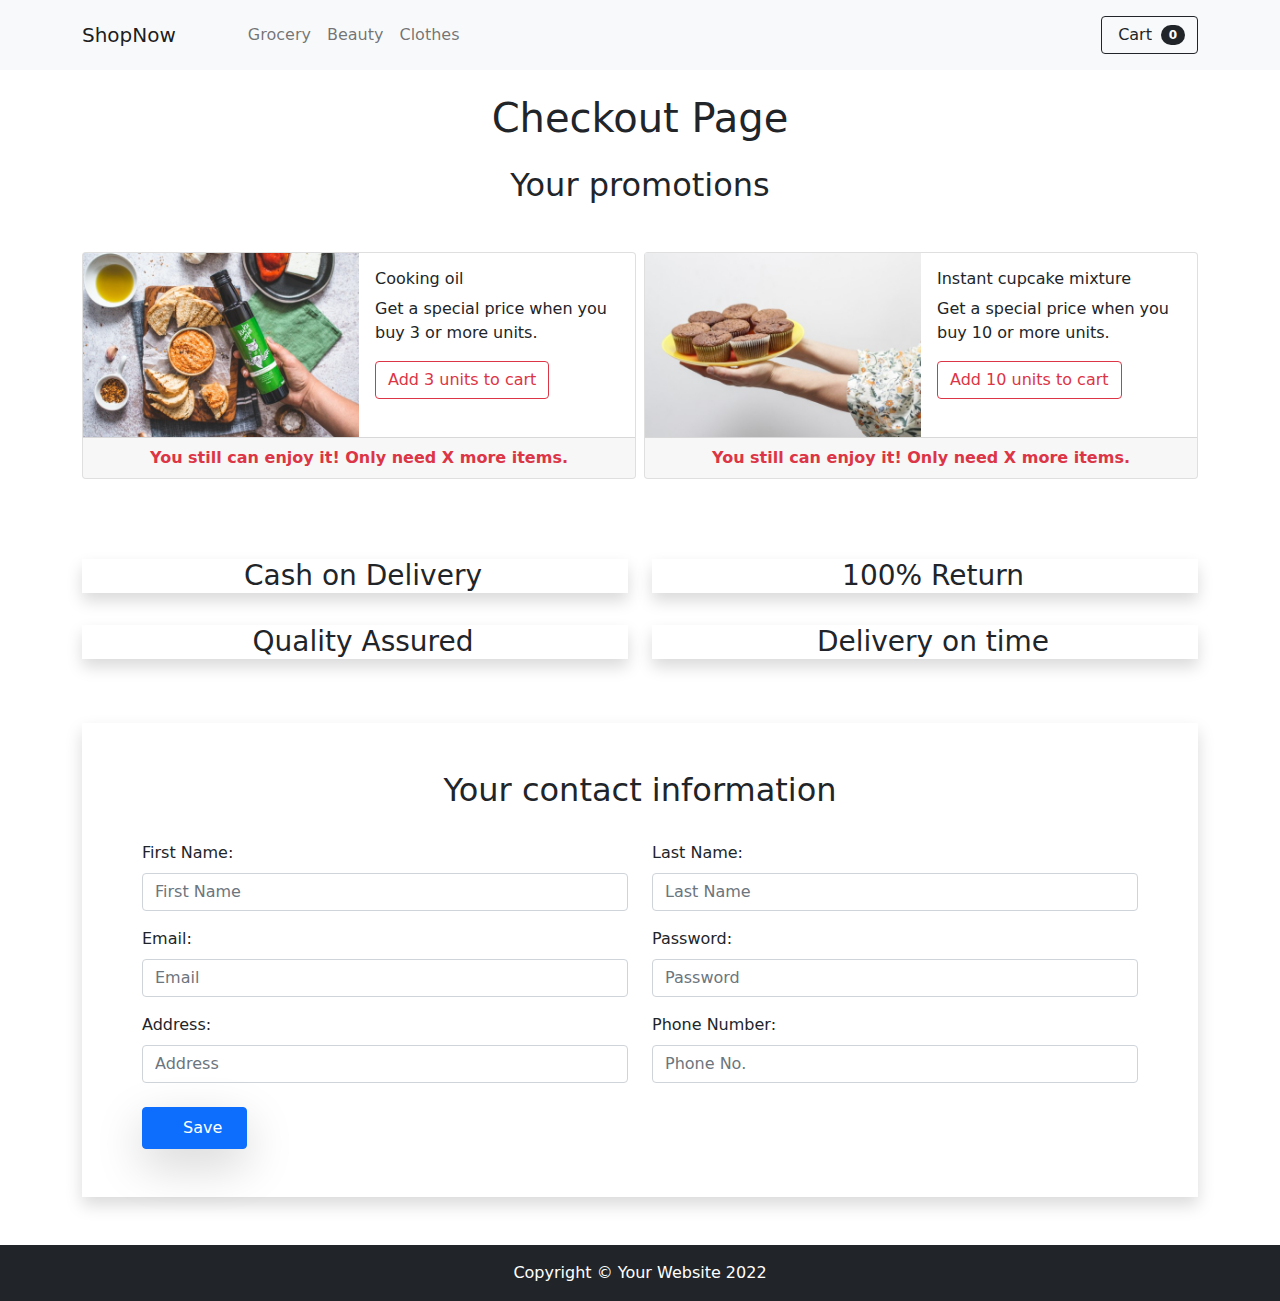
==== commit 90eee98c: "Sprint Solution - updated" ====
--- a/checkout.html
+++ b/checkout.html
@@ -71,7 +71,7 @@
       							<div class="card-body">
         							<h6 class="card-title">Cooking oil</h6>
 									<p class="card-text">Get a special price when you buy 3 or more units.</p>
-									<div class="text-center">			
+									<div>			
 										<button type="button" onclick="promoLastCall(1)" class="btn btn-outline-danger d-block" id="btnPromoOil">Add 3 units to cart</button>
 									</div>
 						    	</div>
@@ -92,7 +92,7 @@
 								<div class="card-body">
 									<h6 class="card-title">Instant cupcake mixture</h6>
 									<p class="text-dark">Get a special price when you buy 10 or more units.</p>
-									<div class="text-center">			
+									<div>			
 										<button type="button" onclick="promoLastCall(3, unitsToPromo)" class="btn btn-outline-danger d-block" id="btnPromoCupcake">Add 10 units to cart</button>
 									</div>
 								</div>
@@ -124,7 +124,7 @@
 		</div>
 		<!-- Contact information form -->
 		<form class="form" novalidate>
-			<div class="row bord p-5 p-md-5 shadow m-0 m-md-5">
+			<div class="row bord px-3 py-5 px-md-5 shadow my-5 mx-0 mx-md-5">
 				<h2 class="text-center mb-3">Your contact information</h2>
 				<div class="col-sm-6">
 					<div class="mt-3">
--- a/css/styles.css
+++ b/css/styles.css
@@ -340,6 +340,7 @@
   .display-3 {
     font-size: calc(1.5rem + 1.8vw);
   }
+
 }
 
 @media (min-width: 1200px) {
@@ -441,11 +442,6 @@
   width: 20%;
 }
 
-.row-cols-md-5 > * {
-    flex: 0 0 auto;
-    width: 20%;
-}
-
 .col-12 {
   flex: 0 0 auto;
   width: 100%;
@@ -477,7 +473,18 @@
     flex: 0 0 auto;
     width: 50%;
   }
-}
+
+  .row-cols-sm-2 > * {
+    flex: 0 0 auto;
+    width: 50%;
+  }
+
+  .row-cols-sm-3 > * {
+    flex: 0 0 auto;
+    width: 33.3333333333%;
+  }
+}
+
 @media (min-width: 768px) {
 
   .row-cols-md-2 > * {
@@ -490,6 +497,7 @@
     width: 33.3333333333%;
   }
 }
+
 @media (min-width: 992px) {
 
   .col-lg-6 {
@@ -1569,7 +1577,7 @@
 .carousel-caption {
   position: absolute;
   right: 15%;
-  bottom: 1.25rem;
+  bottom: 0.2rem;
   left: 15%;
   padding-top: 1.25rem;
   padding-bottom: 1.25rem;
@@ -1747,11 +1755,21 @@
   margin: 3rem !important;
 }
 
+.mx-0 {
+  margin-left: 0 !important;
+  margin-right: 0 !important;
+}
+
 .my-3 {
   margin-top: 1rem !important;
   margin-bottom: 1rem !important;
 }
 
+.my-5 {
+  margin-top: 3rem !important;
+  margin-bottom: 3rem !important;
+}
+
 .mt-3 {
   margin-top: 1rem !important;
 }
@@ -1829,6 +1847,11 @@
   padding-bottom: 1rem !important;
 }
 
+.py-5 {
+  padding-top: 3rem !important;
+  padding-bottom: 3rem !important;
+}
+
 .pt-0 {
   padding-top: 0 !important;
 }
@@ -1850,7 +1873,7 @@
 }
 
 .fs-2 {
-  font-size: calc(1rem + 0.8vw) !important;
+  font-size: calc(1.3rem + 0.8vw) !important;
 }
 
 .fs-3 {
@@ -1928,6 +1951,14 @@
 .rounded-pill {
   border-radius: 50rem !important;
 }
+
+@media (min-width: 576px) {
+
+ .d-sm-block {
+    display: block !important;
+  }
+}
+
 @media (min-width: 768px) {
 
   .d-md-block {
@@ -1938,11 +1969,21 @@
     padding: 3rem !important;
   }
 
+  .px-md-5 {
+    padding-right: 3rem !important;
+    padding-left: 3rem !important;
+  }
+
   .m-md-5 {
     margin: 3rem !important;
   }
-
-}
+  
+  mx-md-5 {
+    margin-left: 3rem !important;
+    margin-right: 3rem !important;
+  }
+}
+
 @media (min-width: 992px) {
 
   .order-lg-last {
